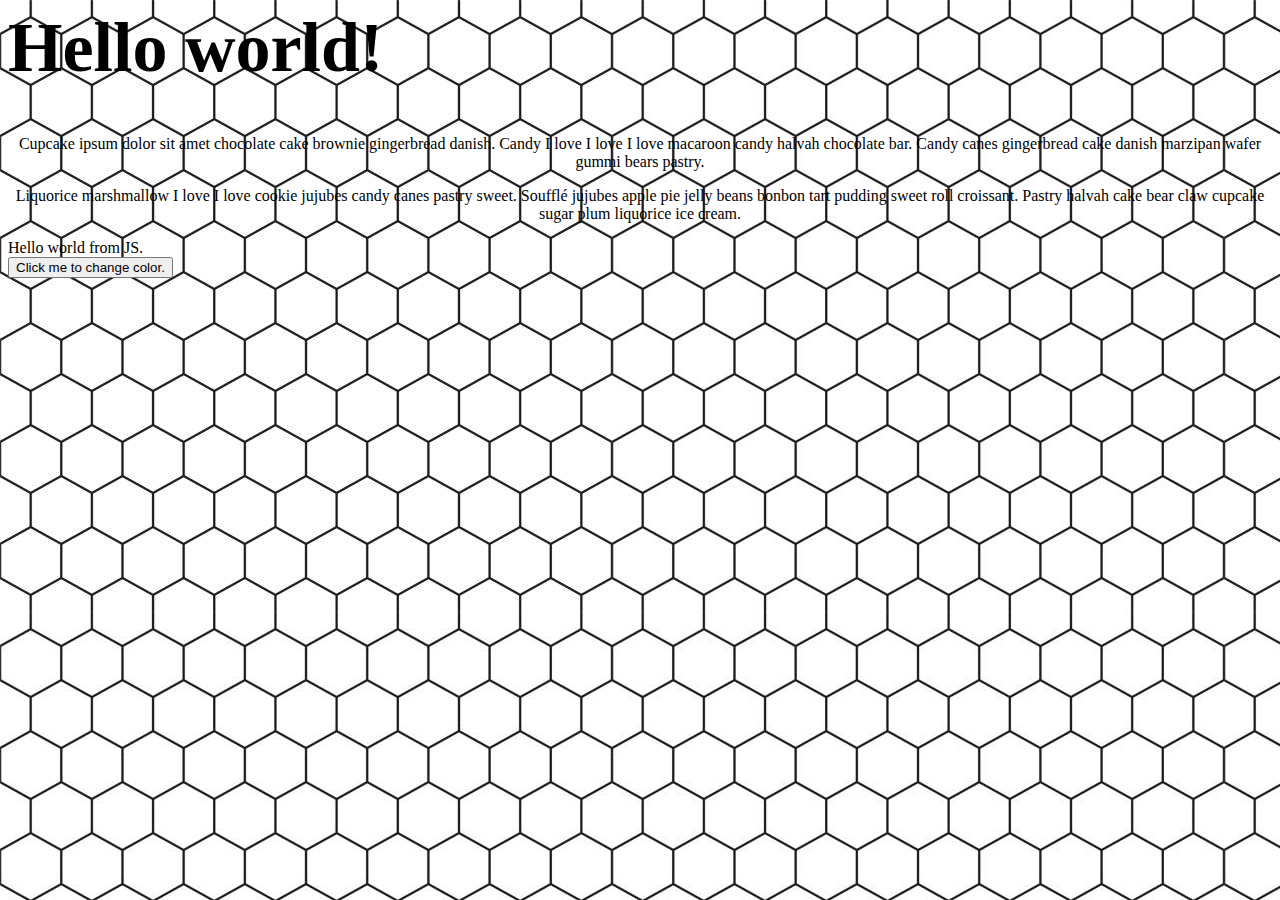
==== index.html @ eb847d97 "javascript examples" ====
<html>
  <head>
    <title>JS Example</title>
    <link rel="stylesheet" href="style.css" />
  </head>
  <body>
    <h1 id="header">Hello world!</h1>
    <p class="text">
      Cupcake ipsum dolor sit amet chocolate cake brownie gingerbread danish. Candy I love I love I love macaroon candy
      halvah chocolate bar. Candy canes gingerbread cake danish marzipan wafer gummi bears pastry.
    </p>
    <p class="text">
      Liquorice marshmallow I love I love cookie jujubes candy canes pastry sweet. Soufflé jujubes apple pie jelly beans
      bonbon tart pudding sweet roll croissant. Pastry halvah cake bear claw cupcake sugar plum liquorice ice cream.
    </p>
    <div id="container"></div>
    <button type="button" onclick="showMessage()">Click me to change color.</button>

    <!-- Scripts usually go at the end of body -->
    <script type="text/javascript" src="script.js"></script>
  </body>
</html>
---- style.css ----
body {
  background-image: url("./img.jpg");
  font-family: "Times New Roman", Times, serif;
}

#login_form {
  color: red;
}

.table_class {
  /* border: 1px solid blue; */
  border-width: 1px;
  border-style: solid;
  border-color: blue;
}

a[target="_blank"] {
  color: green;
}

p {
  text-align: center;
}

h1 {
  font-weight: 700;
  font-size: 70px;
}

ul,
ol {
  list-style-type: none;
}
.color {
  background-color: black;
  color: white;
}
.change {
  background-image: url("./img.jpg");
  color: black;
}
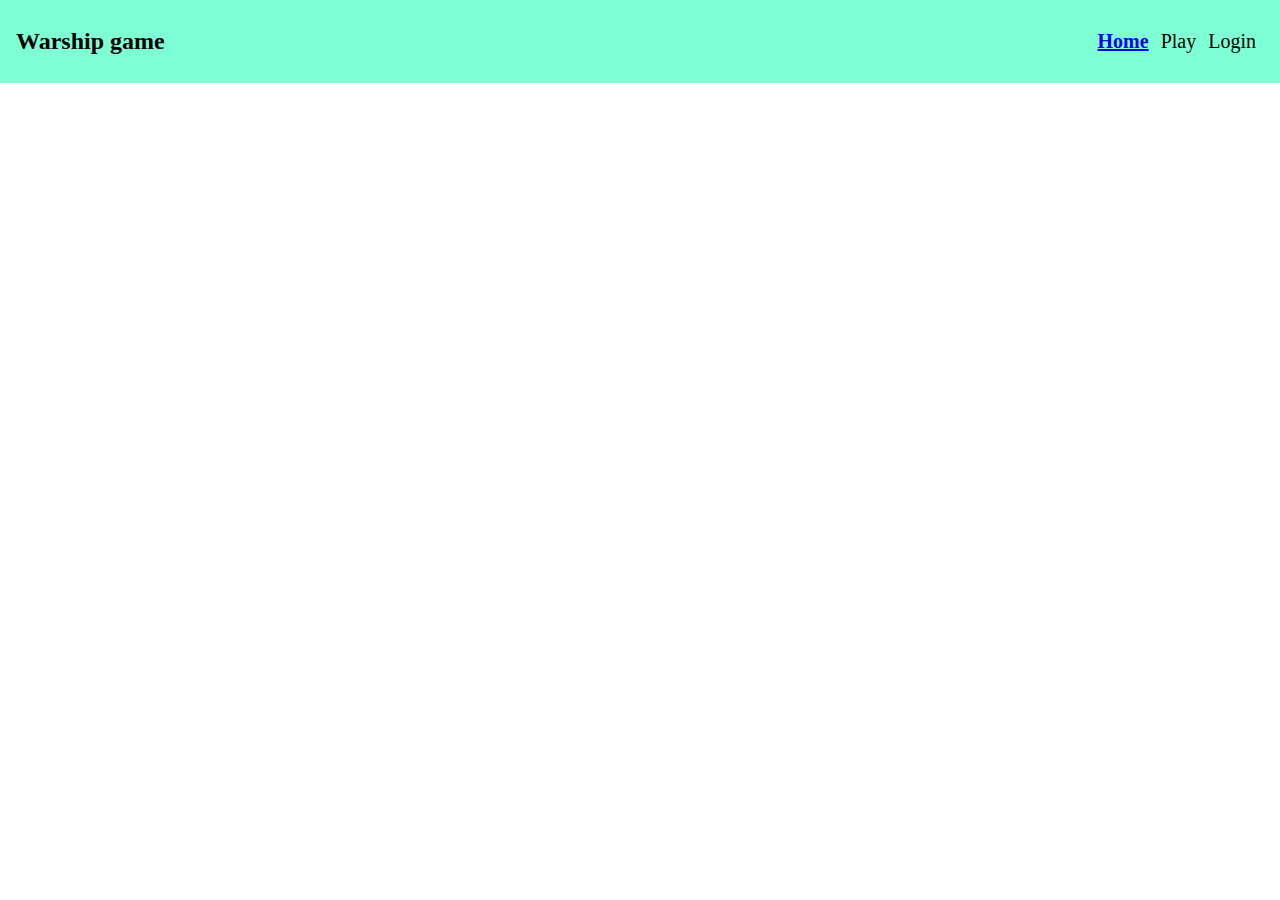
==== commit ae6a179e: "Navigation panel" ====
--- a/index.html
+++ b/index.html
@@ -1,22 +1,25 @@
 <html>
   <head>
-    <title>JS Example</title>
+    <title>Warship - welcome</title>
     <link rel="stylesheet" href="style.css" />
   </head>
   <body>
-    <h1 id="header">Hello world!</h1>
-    <p class="text">
-      Cupcake ipsum dolor sit amet chocolate cake brownie gingerbread danish. Candy I love I love I love macaroon candy
-      halvah chocolate bar. Candy canes gingerbread cake danish marzipan wafer gummi bears pastry.
-    </p>
-    <p class="text">
-      Liquorice marshmallow I love I love cookie jujubes candy canes pastry sweet. Soufflé jujubes apple pie jelly beans
-      bonbon tart pudding sweet roll croissant. Pastry halvah cake bear claw cupcake sugar plum liquorice ice cream.
-    </p>
-    <div id="container"></div>
-    <button type="button" onclick="showMessage()">Click me to change color.</button>
-
-    <!-- Scripts usually go at the end of body -->
-    <script type="text/javascript" src="script.js"></script>
+    <div class="container">
+      <div class="nav">
+        <div class="header">
+          <h2>Warship game</h2>
+        </div>
+        <div class="menu">
+          <ul>
+            <li>
+              <a href="index.html"><b>Home</b></a>
+            </li>
+            <li>Play</li>
+            <li>Login</li>
+          </ul>
+        </div>
+      </div>
+    </div>
+    <script src="script.js"></script>
   </body>
 </html>
--- a/style.css
+++ b/style.css
@@ -1,41 +1,36 @@
 body {
-  background-image: url("./img.jpg");
-  font-family: "Times New Roman", Times, serif;
+  margin: 0%;
 }
 
-#login_form {
-  color: red;
+.container {
+  width: 100%;
 }
 
-.table_class {
-  /* border: 1px solid blue; */
-  border-width: 1px;
-  border-style: solid;
-  border-color: blue;
+.nav {
+  padding: 8px;
+  padding-left: 16px;
+  padding-right: 16px;
+  background-color: aquamarine;
+  display: flex;
+  align-items: center;
+  justify-content: space-between;
 }
 
-a[target="_blank"] {
-  color: green;
-}
-
-p {
+.header {
+  display: inline-block;
   text-align: center;
 }
 
-h1 {
-  font-weight: 700;
-  font-size: 70px;
+.menu ul {
+  list-style-type: none;
+}
+.menu ul li {
+  display: inline-block;
+  padding-right: 8px;
+  font-size: 20;
 }
 
-ul,
-ol {
-  list-style-type: none;
+.menu ul li:hover {
+  cursor: pointer;
+  color: red;
 }
-.color {
-  background-color: black;
-  color: white;
-}
-.change {
-  background-image: url("./img.jpg");
-  color: black;
-}
